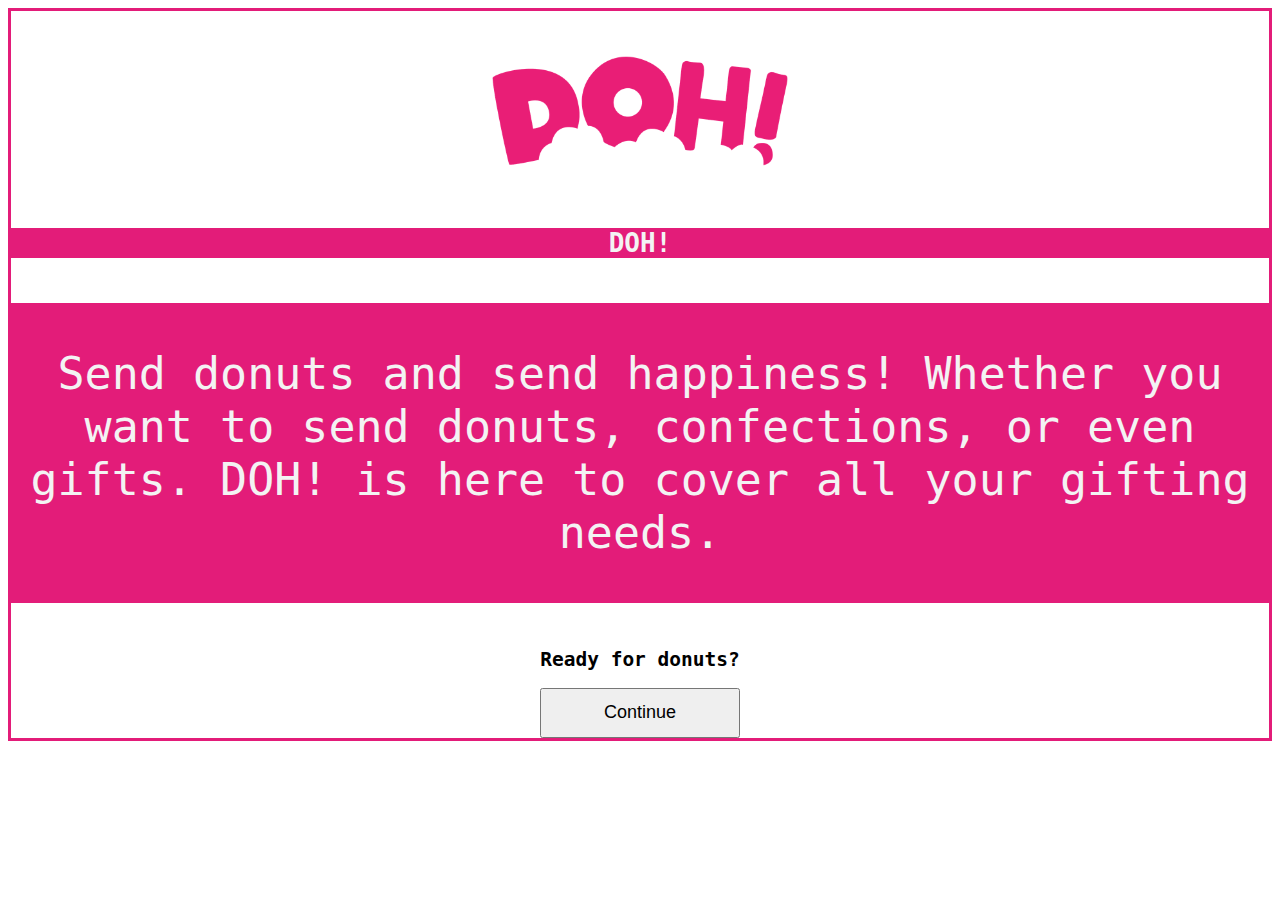
==== index.html @ fb7d458a "First" ====
<!DOCTYPE html>
<html lang="en">
<head>
    <link rel="stylesheet" href="./assests/css/style.css">
    <title>Page 1</title>
</head>
<body class="body">
    <img class="logo" src="./assests/logo.png" alt="DOH Logo" height="200">

    <div class="header">
        <h1>DOH!</h1>
    </div>
    
    <div class="header">
    <p class="parahraph">
        Send donuts and send happiness! Whether you want to send donuts, confections, or even gifts. 
        DOH! is here to cover all your gifting needs.
    </p>
    </div>

    <h2 style="text-align: center;">Ready for donuts?</h2>

    <center>
        <a href="./index2.html"><button class="btn">Continue</button>
    </center>

</body>
</html>
---- assests/css/style.css ----
.body {
    font-family: monospace;
    border: #e31c79;
    border-color: #e31c79;
    border-style: solid;
    border-width: 10%;
}


.header {
    background-color: #e31c79;
    text-align: center;
}

.products {
    width: 50%;
    margin-left: auto; 
    margin-right: auto;
    display: block;
}


h1 {
    color: rgb(243, 243, 243);
    text-align: center;
}

.logo {
    margin-left: auto; 
    margin-right: auto;
    display: block;
}

.parahraph {
    font-size: 45px;
    color: rgb(243, 243, 243);  
    display:flex;
    align-items: center; 
    height: 300px;
}

.btn {
    width: 200px; 
    height: 50px;
    font-size: large;
}

.card {
    width: 500px;
    background-color: #e31c79;
    text-align: center;
    margin-left: auto; 
    margin-right: auto;
    display: block;
}

#dish-name {
    color: rgb(243, 243, 243);
    text-align: center;
}
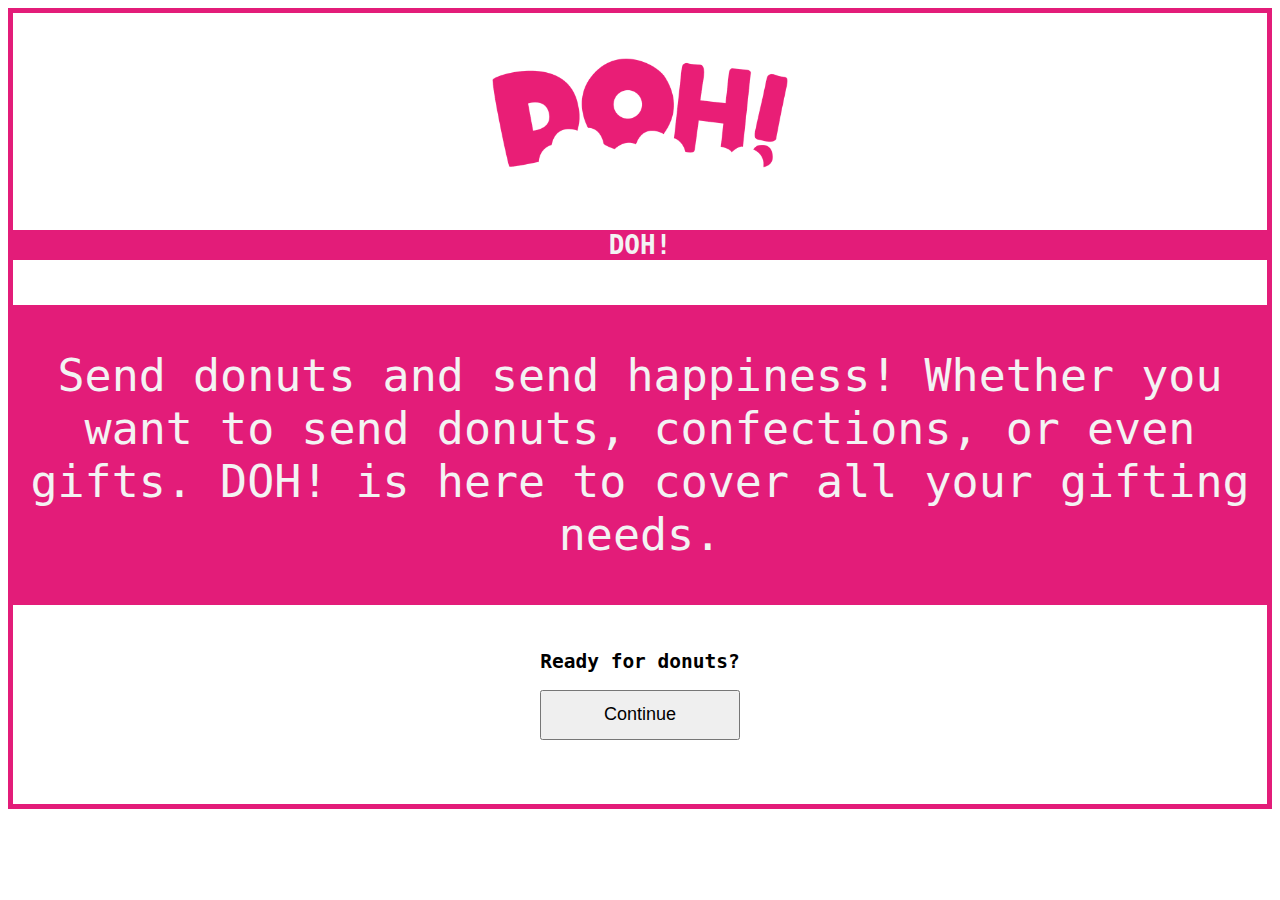
==== commit f2bbda55: "Final" ====
--- a/index.html
+++ b/index.html
@@ -4,6 +4,7 @@
     <link rel="stylesheet" href="./assests/css/style.css">
     <title>Page 1</title>
 </head>
+
 <body class="body">
     <img class="logo" src="./assests/logo.png" alt="DOH Logo" height="200">
 
--- a/assests/css/style.css
+++ b/assests/css/style.css
@@ -1,10 +1,12 @@
 .body {
     font-family: monospace;
-    border: #e31c79;
+    border: 5px solid #e31c79;
     border-color: #e31c79;
     border-style: solid;
     border-width: 10%;
+    padding-bottom: 5%;
 }
+
 
 
 .header {
@@ -44,6 +46,13 @@
     height: 50px;
     font-size: large;
 }
+ 
+.btn2 {
+    width: 200px; 
+    height: 50px;
+    font-size: large;
+    margin-top: 12px;
+}
 
 .card {
     width: 500px;
@@ -51,10 +60,28 @@
     text-align: center;
     margin-left: auto; 
     margin-right: auto;
+    /* horizontal line */
+    border-bottom: 2px dashed white; 
+    border-top: 2px dashed white; 
+    /* vertical line */
+    border-left: 4px dashed white;
+    border-right: 4px dashed white;
     display: block;
 }
 
 #dish-name {
     color: rgb(243, 243, 243);
     text-align: center;
-}+}
+
+.buy-btn {
+    width: 120px; 
+    font-size:medium;
+    margin-bottom: 10px;
+    margin-top: 0;
+
+}
+
+/* In CSS, a margin is the space AROUND an element's border, 
+while padding is the space BETWEEN an element's border and the element's content.  */
+
